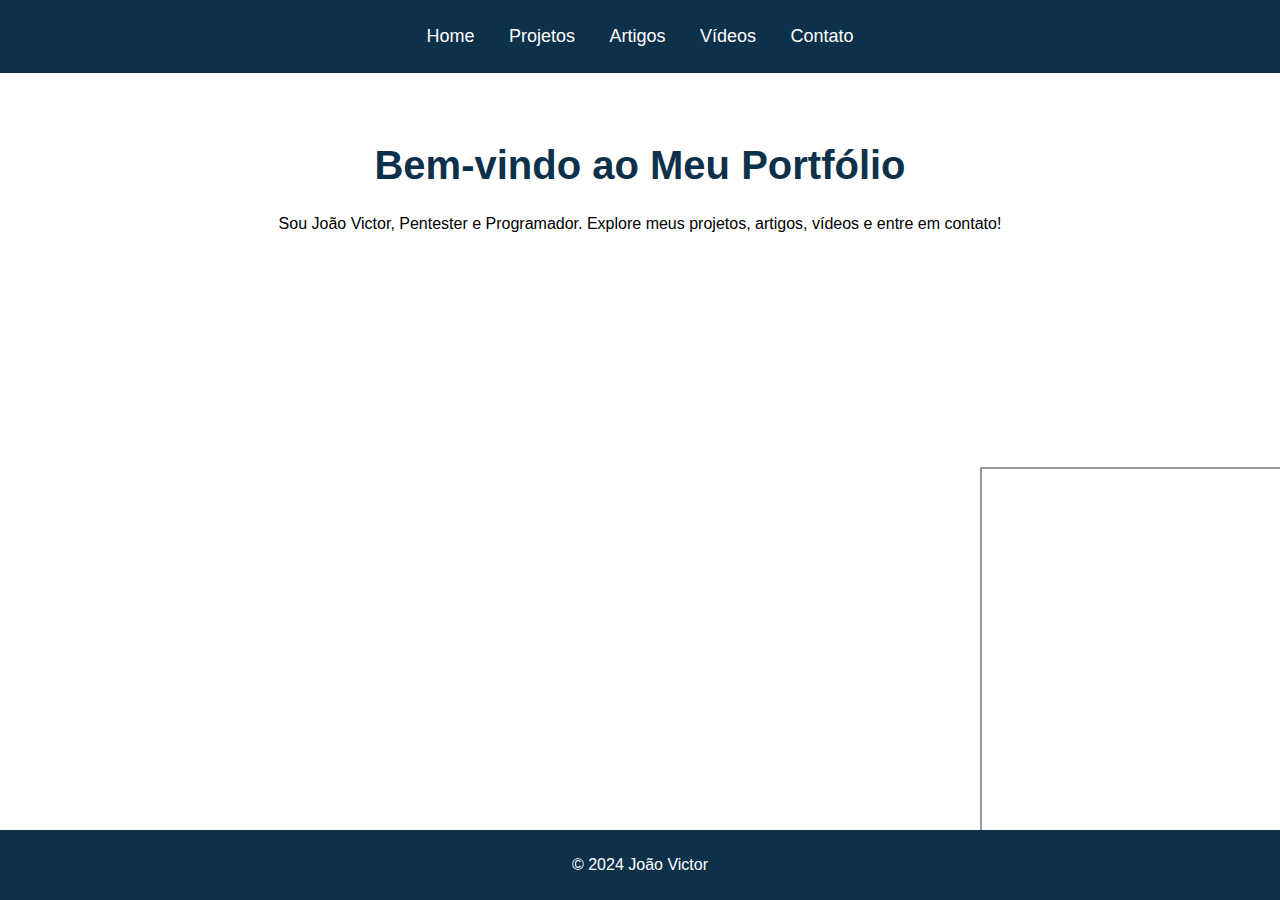
==== index.html @ d2d21f82 "estrutura do portifólio" ====
<!DOCTYPE html>
<html lang="pt-BR">
<head>
    <meta charset="UTF-8">
    <meta name="viewport" content="width=device-width, initial-scale=1.0">
    <title>Meu Portfólio</title>
    <link rel="stylesheet" href="assets/css/styles.css">
</head>
<body>
    <header>
        <nav>
            <ul>
                <li><a href="index.html">Home</a></li>
                <li><a href="projects.html">Projetos</a></li>
                <li><a href="articles.html">Artigos</a></li>
                <li><a href="videos.html">Vídeos</a></li>
                <li><a href="contact.html">Contato</a></li>
            </ul>
        </nav>
    </header>
    <main>
        <section class="intro">
            <h1>Bem-vindo ao Meu Portfólio</h1>
            <p>Sou João Victor, Pentester e Programador. Explore meus projetos, artigos, vídeos e entre em contato!</p>
        </section>
    </main>

    <div style="right: 0px; border: 0px none; height: 500px; position: fixed; width: 300px; overflow: hidden; bottom: -67px;">
        <div style="overflow: hidden;"></div>
        
        <iframe height="430" width="350" src="https://bot.dialogflow.com/0c34469a-fa8e-4971-9ea9-d80b95f97a2d"></iframe>
        
    </div>
    
    <footer>
        <p>&copy; 2024 João Victor</p>
    </footer>
</body>
</html>
---- assets/css/styles.css ----
body {
    font-family: Arial, sans-serif;
    margin: 0;
    padding: 0;
}

header {
    background-color: #0e314b;
    padding: 10px 0;
}

nav ul {
    list-style: none;
    padding: 0;
    text-align: center;
}

nav ul li {
    display: inline;
    margin: 0 15px;
}

nav ul li a {
    color: #fff;
    text-decoration: none;
    font-size: 18px;
}

main {
    padding: 20px;
    max-width: 800px;
    margin: 0 auto;
}

.intro {
    text-align: center;
    margin-top: 50px;
}

.intro h1 {
    color: #0e314b;
    font-size: 2.5em;
}

section h1 {
    color: #0e314b;
}

.project, .article, .video {
    margin-bottom: 20px;
}

footer {
    text-align: center;
    background-color: #0e314b;
    color: #fff;
    padding: 10px 0;
    position: fixed;
    width: 100%;
    bottom: 0;
}

form {
    display: flex;
    flex-direction: column;
}

form label {
    margin: 10px 0 5px;
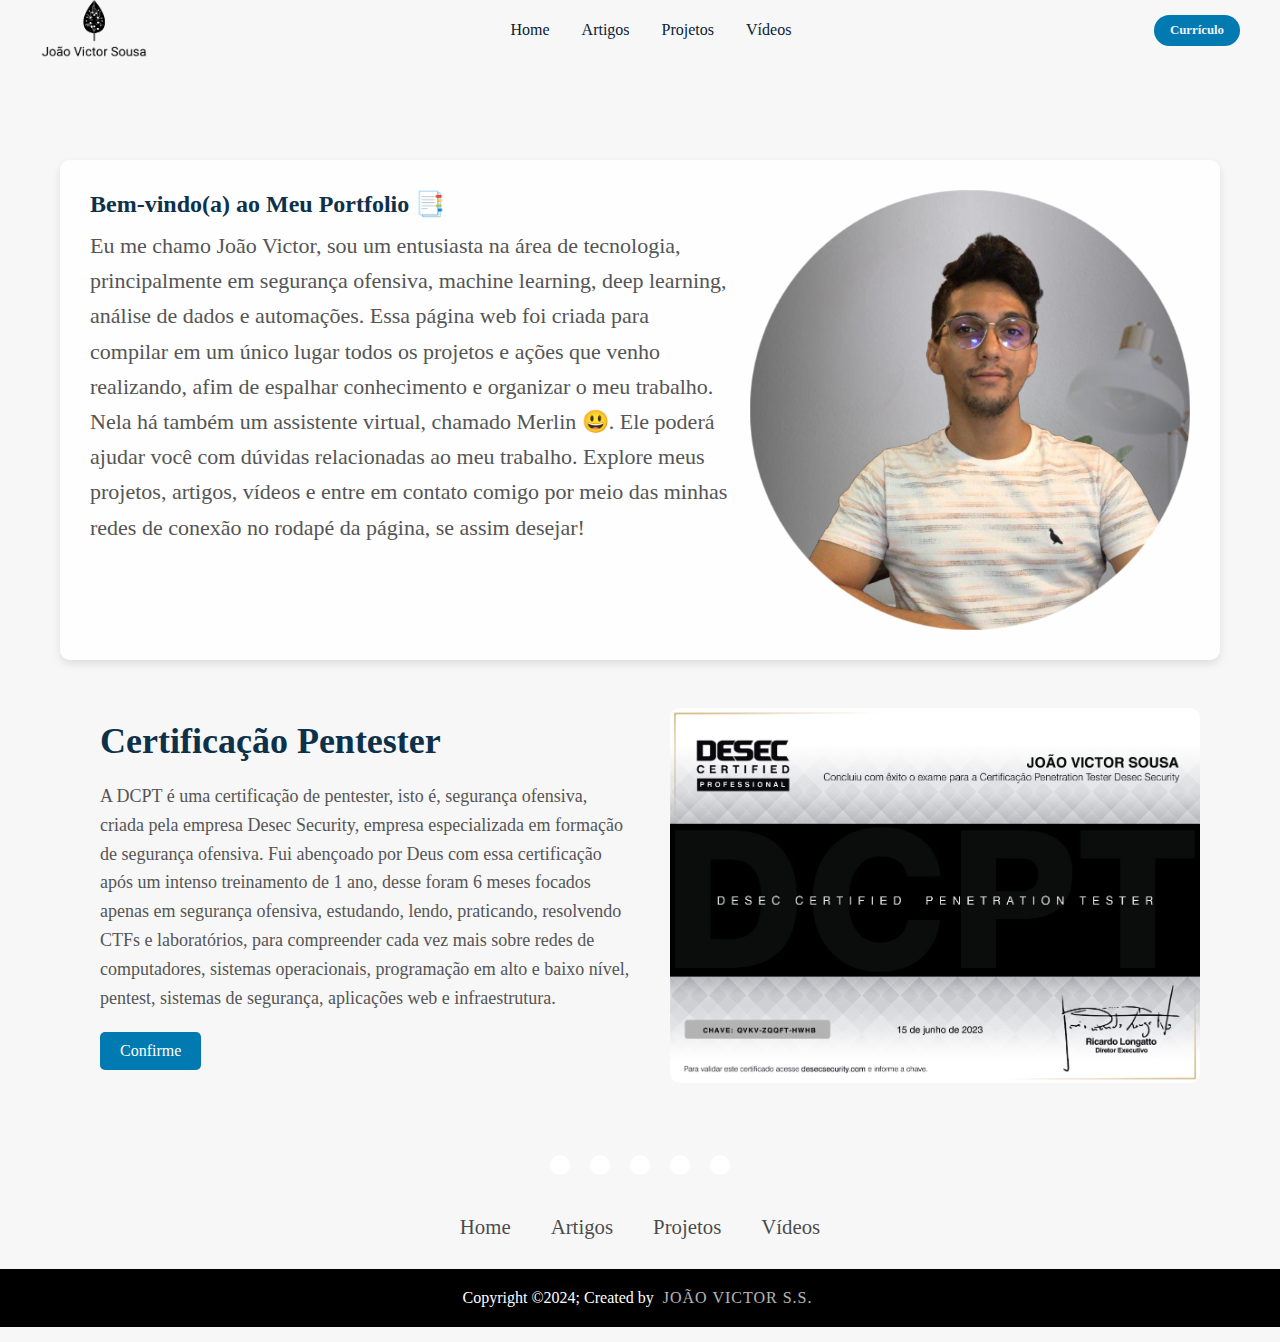
==== commit 3da52781: "Site com estrutura completa, index e bot prontos" ====
--- a/index.html
+++ b/index.html
@@ -2,38 +2,126 @@
 <html lang="pt-BR">
 <head>
     <meta charset="UTF-8">
+    <link rel="icon" href="assets/img/planta-tech.png"/>
     <meta name="viewport" content="width=device-width, initial-scale=1.0">
-    <title>Meu Portfólio</title>
-    <link rel="stylesheet" href="assets/css/styles.css">
+    <link rel="stylesheet" href="https://cdnjs.cloudflare.com/ajax/libs/font-awesome/6.5.2/css/all.min.css" integrity="sha512-SnH5WK+bZxgPHs44uWIX+LLJAJ9/2PkPKZ5QiAj6Ta86w+fsb2TkcmfRyVX3pBnMFcV7oQPJkl9QevSCWr3W6A==" crossorigin="anonymous" referrerpolicy="no-referrer" />
+    <title>João Victor S.S. — Developer | Pentester | DevOps</title>
+    <link rel="stylesheet" href="assets/css/style_home.css">
 </head>
 <body>
     <header>
-        <nav>
-            <ul>
+        <nav class="navbar">
+            <div class="logo">
+                <img src="assets/img/LogoMakr.png" alt="logo" height="60px">
+            </div>
+            <ul class="links">
                 <li><a href="index.html">Home</a></li>
+                <li><a href="articles.html">Artigos</a></li>
                 <li><a href="projects.html">Projetos</a></li>
+                <li><a href="videos.html">Vídeos</a></li>
+                <!--<li><a href="contact.html">Contato</a></li>-->
+            </ul>
+
+            <a href="#" class="action_btn">Currículo</a>
+            <div class="toggle_btn">
+                <i class="fa-solid fa-bars"></i>
+            </div>
+
+            <div class="dropdown_menu">
+                <li><a href="index.html">Home</a></li>
                 <li><a href="articles.html">Artigos</a></li>
+                <li><a href="projects.html">Projetos</a></li>
                 <li><a href="videos.html">Vídeos</a></li>
-                <li><a href="contact.html">Contato</a></li>
-            </ul>
+                <!--<li><a href="contact.html">Contato</a></li>-->
+                <li><a href="#" class="action_btn">Currículo</a></li>
+            </div>
         </nav>
     </header>
+
     <main>
+
         <section class="intro">
-            <h1>Bem-vindo ao Meu Portfólio</h1>
-            <p>Sou João Victor, Pentester e Programador. Explore meus projetos, artigos, vídeos e entre em contato!</p>
+            <div class="intro-content">
+                <div class="intro-text">
+                    <h1>Bem-vindo(a) ao Meu Portfolio 📑</h1>
+                    <p>Eu me chamo João Victor, sou um entusiasta na área de tecnologia, principalmente em segurança ofensiva, machine learning, deep learning, análise de dados e automações. 
+                        Essa página web foi criada para compilar em um único lugar todos os projetos e ações que venho realizando, afim de espalhar conhecimento e organizar o meu trabalho.
+                        Nela há também um assistente virtual, chamado Merlin 😃. Ele poderá ajudar você com dúvidas relacionadas ao meu trabalho. Explore meus projetos, artigos, vídeos e 
+                        entre em contato comigo por meio das minhas redes de conexão no rodapé da página, se assim desejar!</p>
+                </div>
+                <div class="intro-image">
+                    <img src="/assets/img/profile-pic(9).png" alt="foto_perfil">
+                </div>
+            </div>
         </section>
+
+        <section class="intro-section-immersed">
+            <div class="intro-content-immersed">
+                <div class="intro-text-immersed">
+                    <h1>Certificação Pentester</h1>
+                    <p>A DCPT é uma certificação de pentester, isto é, segurança ofensiva, criada pela empresa Desec Security, empresa especializada em formação de segurança ofensiva. 
+                        Fui abençoado por Deus com essa certificação após um intenso treinamento de 1 ano, desse foram 6 meses focados apenas em segurança ofensiva, estudando, lendo, 
+                        praticando, resolvendo CTFs e laboratórios, para compreender cada vez mais sobre redes de computadores, sistemas operacionais, programação em alto e baixo nível, 
+                        pentest, sistemas de segurança, aplicações web e infraestrutura.
+                    </p>
+                    <a href="https://desecsecurity.com/valida-dcpt/QVKV-ZQQFT-HWHB" class="btn-immersed">Confirme</a>
+                </div>
+                <div class="intro-image-immersed">
+                    <img src="assets/img/dcpt.png" alt="Imagem ilustrativa">
+                </div>
+            </div>
+        </section>
+
     </main>
 
-    <div style="right: 0px; border: 0px none; height: 500px; position: fixed; width: 300px; overflow: hidden; bottom: -67px;">
-        <div style="overflow: hidden;"></div>
-        
-        <iframe height="430" width="350" src="https://bot.dialogflow.com/0c34469a-fa8e-4971-9ea9-d80b95f97a2d"></iframe>
-        
-    </div>
+    <script type="text/javascript"
+        id="botcopy-embedder-d7lcfheammjct"
+        class="botcopy-embedder-d7lcfheammjct" 
+        data-botId="6694101d815fe70009333709"
+    >
+        var s = document.createElement('script'); 
+        s.type = 'text/javascript'; s.async = true; 
+        s.src = 'https://widget.botcopy.com/js/injection.js'; 
+        document.getElementById('botcopy-embedder-d7lcfheammjct').appendChild(s);
+    </script>
     
     <footer>
-        <p>&copy; 2024 João Victor</p>
+        <div class="footerContainer">
+            <div class="socialIcons">
+                <a href="https://www.linkedin.com/in/joãovictorsousa/"><i class="fa-brands fa-linkedin"></i></a>
+                <a href="https://github.com/sousadevelop"><i class="fa-brands fa-github"></i></a>
+                <a href="https://medium.com/@joao.victtor"><i class="fa-brands fa-medium"></i></a>
+                <a href="https://www.youtube.com/@VeritasSec"><i class="fa-brands fa-youtube"></i></a>
+                <a href="https://www.behance.net/joaovictorss"><i class="fa-brands fa-behance"></i></a>
+            </div>
+            <div class="footerNav">
+                <ul><li><a href="index.html">Home</a></li>
+                    <li><a href="articles.html">Artigos</a></li>
+                    <li><a href="projects.html">Projetos</a></li>
+                    <li><a href="videos.html">Vídeos</a></li>
+                <!--<li><a href="contact.html">Contato</a></li>-->
+                </ul>
+            </div>
+            
+        </div>
+        <div class="footerBottom">
+            <p>Copyright &copy;2024; Created by <span class="designer">João Victor S.S.</span></p>
+        </div>
     </footer>
+
+    <script>
+        const toggleBtn = document.querySelector('.toggle_btn')
+        const toggleBtnIcon = document.querySelector('.toggle_btn i')
+        const dropDownMenu = document.querySelector('.dropdown_menu')
+
+        toggleBtn.onclick = function () {
+            dropDownMenu.classList.toggle('open')
+            const isOpen = dropDownMenu.classList.contains('open')
+
+            toggleBtnIcon.classList = isOpen
+                ? 'fa-solid fa-xmark'
+                : 'fa-solid fa-bars'
+        }
+    </script>
 </body>
 </html>
--- a/assets/css/style_home.css
+++ b/assets/css/style_home.css
@@ -0,0 +1,419 @@
+* {
+    margin: 0;
+    padding: 0;
+    box-sizing: border-box;
+    font-family: 'Times New Roman', Times, serif;
+}
+
+body {
+    height: 100vh;
+    background-color: #F7F7F7;
+    background-size: cover;
+    background-position: center;
+    color: #333;
+}
+
+li {
+    list-style: none;
+}
+
+a {
+    text-decoration: none;
+    color: #092235;
+    font-size: 1rem;
+}
+
+a:hover {
+    color: #017AB1;
+}
+
+header {
+    position: relative;
+    padding: 0 2rem;
+}
+
+.navbar {
+    width: 100%;
+    height: 60px;
+    max-width: 1200px;
+    margin: 0 auto;
+    display: flex;
+    align-items: center;
+    justify-content: space-between;
+}
+
+.navbar .logo a {
+    font-size: 1.5rem;
+    font-weight: bold;
+}
+
+.navbar .links {
+    display: flex;
+    gap: 2rem;
+}
+
+.navbar .toggle_btn {
+    color: #092235;
+    font-size: 1.5rem;
+    cursor: pointer;
+    display: none;
+}
+
+.action_btn {
+    background-color: #017AB1;
+    color: #edf2f5;
+    padding: 0.5rem 1rem;
+    border: none;
+    outline: none;
+    border-radius: 20px;
+    font-size: 0.8rem;
+    font-weight: bold;
+    cursor: pointer;
+    transition: transform 0.2s ease;
+}
+
+.action_btn:hover {
+    transform: scale(1.05);
+    color: #0e314b;
+}
+
+.action_btn:active {
+    transform: scale(0.95);
+}
+
+.dropdown_menu {
+    display: none;
+    position: absolute;
+    right: 2rem;
+    top: 60px;
+    width: 300px;
+    background: rgba(250, 250, 250, 0.1);
+    backdrop-filter: blur(15px);
+    border-radius: 10px;
+    overflow: hidden;
+    transition: height 0.2s cubic-bezier(0.175, 0.885, 0.32, 1.275);
+}
+
+.dropdown_menu.open {
+    height: 240px;
+}
+
+.dropdown_menu li {
+    padding: 0.8rem;
+    display: flex;
+    align-items: center;
+    justify-content: center;
+}
+
+.dropdown_menu .action_btn {
+    width: 100%;
+    display: flex;
+    justify-content: center;
+}
+
+@media (max-width: 992px) {
+    .navbar .links,
+    .navbar .action_btn {
+        display: none;
+    }
+
+    .navbar .toggle_btn {
+        display: block;
+    }
+
+    .dropdown_menu {
+        display: block;
+    }
+}
+
+@media (max-width: 576px) {
+    .dropdown_menu {
+        left: 2rem;
+        width: unset;
+    }
+}
+
+main {
+    padding: 100px 20px 20px;
+    max-width: 1200px;
+    margin: 0 auto;
+}
+
+/* SEÇÃO PRINCIPAL DO MAIN - INICIO */
+
+.intro {
+    display: flex;
+    align-items: center;
+    background: rgba(255, 255, 255, 0.8);
+    padding: 30px;
+    border-radius: 10px;
+    box-shadow: 0 4px 8px rgba(0, 0, 0, 0.1);
+    margin-bottom: 20px;
+}
+
+.intro-content {
+    display: flex;
+    flex-direction: row;
+    justify-content: space-between;
+    gap: 20px;
+    width: 100%;
+}
+
+.intro-text {
+    flex: 1;
+}
+
+.intro h1 {
+    color: #0e314b;
+    font-size: 24px;
+    margin-bottom: 10px;
+}
+
+.intro p {
+    font-size: 22px;
+    line-height: 1.6;
+    color: #555;
+}
+
+.intro-image {
+    display: flex;
+    justify-content: flex-end;
+    align-items: center;
+    max-width: 40%;
+}
+
+.intro-image img {
+    max-width: 100%;
+    height: auto;
+    border-radius: 10px;
+}
+
+@media (max-width: 768px) {
+    .intro-content {
+        flex-direction: column;
+        align-items: center;
+    }
+
+    .intro-text {
+        width: 100%;
+    }
+
+    .intro-image {
+        width: 100%;
+        justify-content: center;
+    }
+
+    .intro-image img {
+        width: 50%;
+    }
+}
+
+/*SEÇÃO PRINCIPAL DO MAIN - FIM*/
+
+/*SEÇÃO DE AMOSTRAS NO MAIN EM FORMAS DE COLUNAS - INICIO*/
+
+.intro-section-immersed {
+    display: flex;
+    align-items: center;
+    justify-content: center;
+    min-height: 20vh;
+    background-color: #F7F7F7;
+}
+
+.intro-content-immersed {
+    display: flex;
+    flex-direction: row;
+    align-items: center;
+    justify-content: space-between;
+    max-width: 1200px;
+    padding: 20px;
+    gap: 20px;
+}
+
+.intro-text-immersed {
+    flex: 1;
+    padding: 20px;
+}
+
+.intro-text-immersed h1 {
+    color: #0e314b;
+    font-size: 36px;
+    margin-bottom: 20px;
+}
+
+.intro-text-immersed p {
+    font-size: 18px;
+    line-height: 1.6;
+    color: #555;
+    margin-bottom: 20px;
+}
+
+.intro-text-immersed .btn-immersed {
+    display: inline-block;
+    padding: 10px 20px;
+    font-size: 16px;
+    color: #ffffff;
+    background-color: #017AB1;
+    border: none;
+    border-radius: 5px;
+    text-decoration: none;
+    cursor: pointer;
+}
+
+.intro-image-immersed {
+    flex: 1;
+    display: flex;
+    justify-content: center;
+    align-items: center;
+}
+
+.intro-image-immersed img {
+    max-width: 100%;
+    height: auto;
+    border-radius: 10px;
+}
+
+@media (max-width: 768px) {
+    .intro-content-immersed {
+        flex-direction: column;
+        text-align: center;
+    }
+
+    .intro-text-immersed {
+        padding: 10px;
+    }
+
+    .intro-image-immersed {
+        margin-top: 20px;
+    }
+}
+
+/*SEÇÃO DE AMOSTRAS NO MAIN EM FORMAS DE COLUNAS - FIM*/
+
+footer {
+    text-align: center;
+    background-color: #F7F7F7;
+    color: #fff;
+    padding: 15px 0;
+    width: 100%;
+}
+
+.socialIcons {
+    display: flex;
+    justify-content: center;
+}
+
+.socialIcons a {
+    text-decoration: none;
+    padding: 10px;
+    background-color: white;
+    margin: 10px;
+    border-radius: 50%;
+}
+
+.socialIcons a i {
+    font-size: 2em;
+    color: black;
+    opacity: 0.9;
+}
+
+.socialIcons a:hover {
+    background-color: #111;
+    transition: 0.5s;
+}
+
+.socialIcons a:hover i {
+    color: white;
+    transition: 0.5s;
+}
+
+.footerNav {
+    margin: 30px 0;
+}
+
+.footerNav ul {
+    display: flex;
+    justify-content: center;
+    list-style-type: none;
+}
+
+.footerNav ul li a {
+    color: #000;
+    margin: 20px;
+    text-decoration: none;
+    font-size: 1.3em;
+    opacity: 0.7;
+    transition: 0.5s;
+}
+
+.footerNav ul li a:hover {
+    opacity: 1;
+}
+
+.footerBottom {
+    background-color: #000;
+    padding: 20px;
+    text-align: center;
+}
+
+.footerBottom p {
+    color: white;
+}
+
+.designer {
+    opacity: 0.7;
+    text-transform: uppercase;
+    letter-spacing: 1px;
+    font-weight: 400;
+    margin: 0px 5px;
+}
+
+@media (max-width: 700px) {
+    .footerNav ul {
+        flex-direction: column;
+    }
+    .footerNav ul li {
+        width: 100%;
+        text-align: center;
+        margin: 10px;
+    }
+    .socialIcons a {
+        padding: 8px;
+        margin: 4px;
+    }
+}
+
+form {
+    display: flex;
+    flex-direction: column;
+}
+
+form label {
+    margin: 10px 0 5px;
+    font-weight: 600;
+}
+
+form input, form textarea, form button {
+    padding: 12px;
+    margin-bottom: 10px;
+    border-radius: 5px;
+    border: 1px solid #ddd;
+    font-size: 16px;
+}
+
+form input:focus, form textarea:focus {
+    border-color: #0e314b;
+    outline: none;
+}
+
+form button {
+    background-color: #0e314b;
+    color: #fff;
+    cursor: pointer;
+    border: none;
+    transition: background-color 0.3s ease;
+}
+
+form button:hover {
+    background-color: #092235;
+}
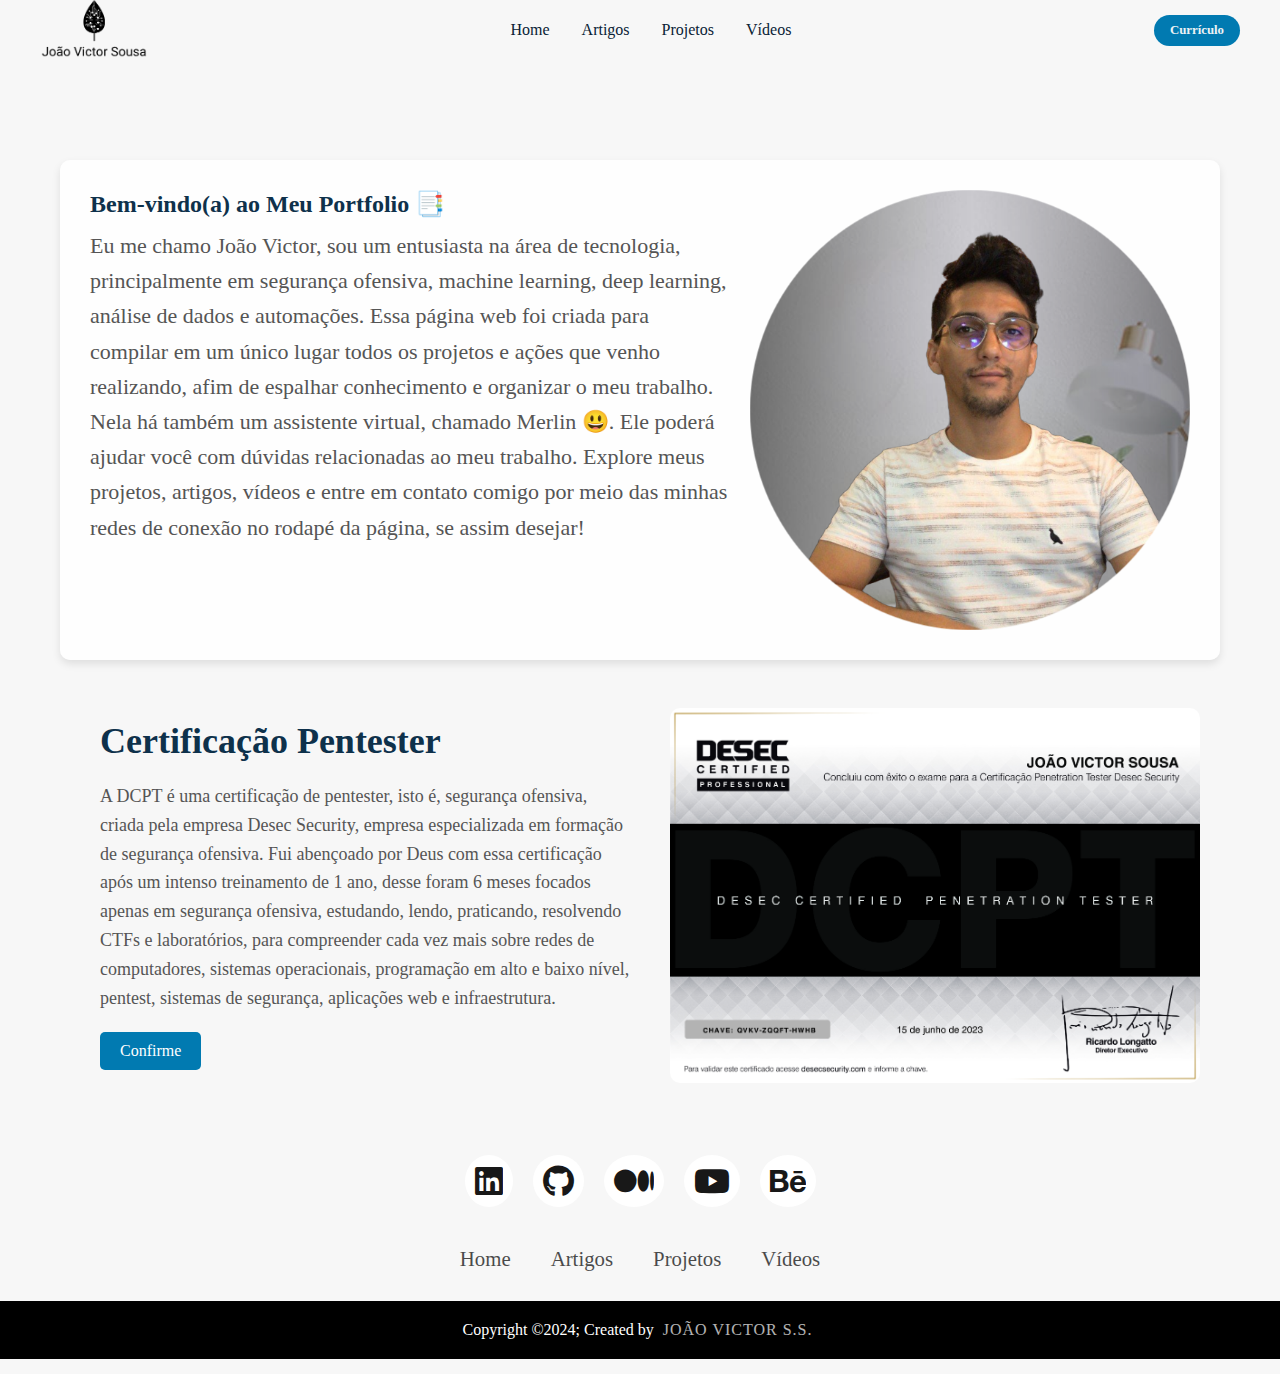
==== commit c408ba2a: "Página artigos criado e menu responsivo corrigido" ====
--- a/index.html
+++ b/index.html
@@ -4,8 +4,8 @@
     <meta charset="UTF-8">
     <link rel="icon" href="assets/img/planta-tech.png"/>
     <meta name="viewport" content="width=device-width, initial-scale=1.0">
-    <link rel="stylesheet" href="https://cdnjs.cloudflare.com/ajax/libs/font-awesome/6.5.2/css/all.min.css" integrity="sha512-SnH5WK+bZxgPHs44uWIX+LLJAJ9/2PkPKZ5QiAj6Ta86w+fsb2TkcmfRyVX3pBnMFcV7oQPJkl9QevSCWr3W6A==" crossorigin="anonymous" referrerpolicy="no-referrer" />
     <title>João Victor S.S. — Developer | Pentester | DevOps</title>
+    <link rel="stylesheet" href="https://cdnjs.cloudflare.com/ajax/libs/font-awesome/6.0.0-beta3/css/all.min.css">
     <link rel="stylesheet" href="assets/css/style_home.css">
 </head>
 <body>
--- a/assets/css/style_home.css
+++ b/assets/css/style_home.css
@@ -1,3 +1,4 @@
+/* Estilos globais */
 * {
     margin: 0;
     padding: 0;
@@ -95,7 +96,7 @@
 }
 
 .dropdown_menu.open {
-    height: 240px;
+    display: block;
 }
 
 .dropdown_menu li {
@@ -122,6 +123,10 @@
     }
 
     .dropdown_menu {
+        display: none;
+    }
+
+    .dropdown_menu.open {
         display: block;
     }
 }
